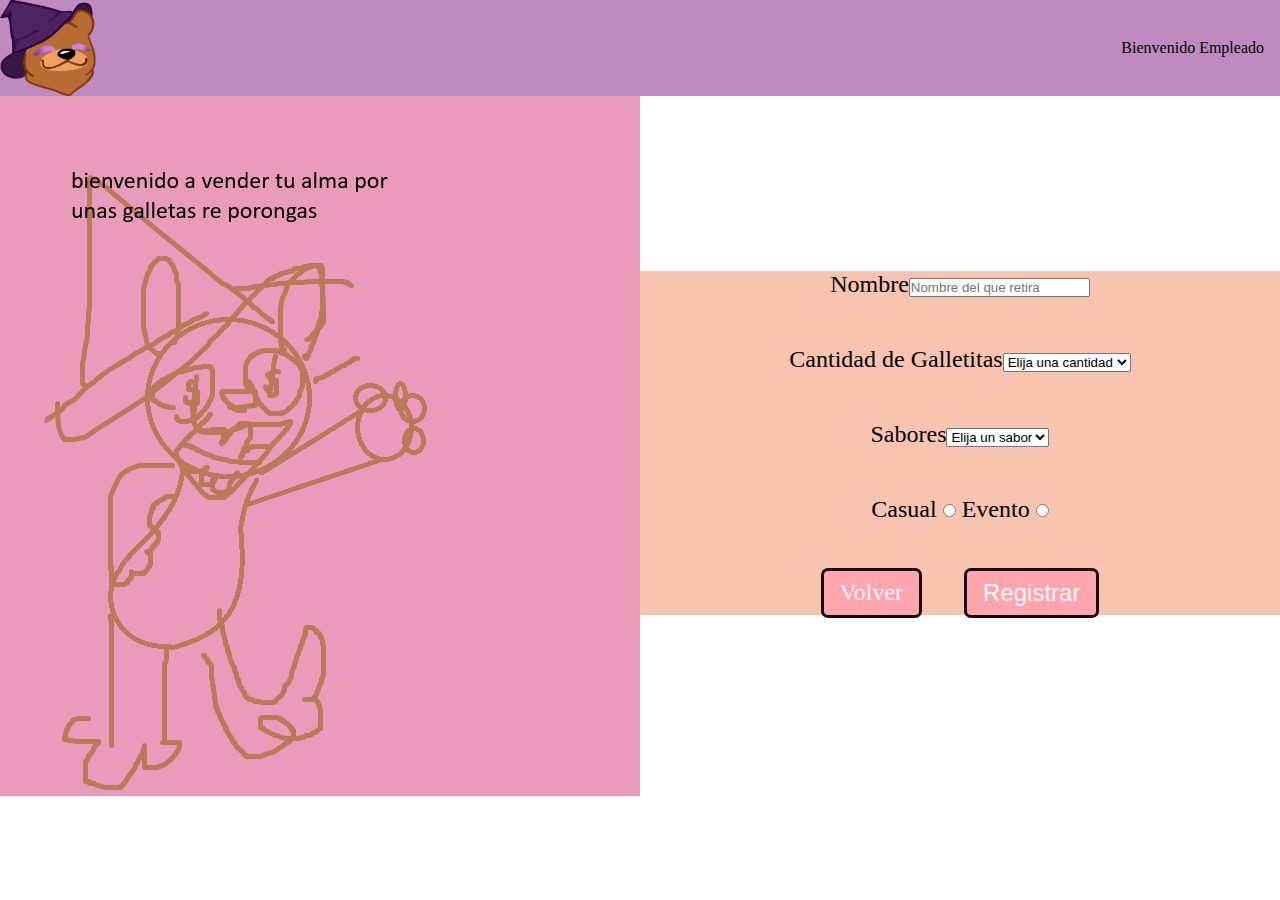
==== html/registrar.html @ 5cddc448 "Avanzando!" ====
<!DOCTYPE html>
<html lang="es">
<link rel="stylesheet" href="/estilos/registro.css">
<head>
    <meta charset="UTF-8">
    <meta name="viewport" content="width=device-width, initial-scale=1.0">
    <title>Registrar</title>
</head>
  <header>
    <img src="/cositos/osito.png" alt="osito" class="imagen_osito" />
    <span class="texto_usuario">Bienvenido Empleado</span>
  </header>
<body>
  <div class="container_general">
    <div class="galletero"><img src="/cositos/Elgalletero.png" alt="un oso :3"></div>
    <form action="" method="post" >
    <label>Nombre<input type="text" placeholder="Nombre del que retira" id="Nombre_cliente" name="cnombre" required></label>
    <label>Cantidad de Galletitas<select name="cantidad" id="cantidad" required>
        <option value="" selected hidden disabled>Elija una cantidad</option>
        <option value="12">12</option>
        <option value="24">24</option>
        <option value="36">36</option>
        <option value="48">48</option>
        <option value="00">A decidir</option>
    </select></label>

    <label>Sabores<select name="sabores" id="sabores" required>
        <option value="" selected hidden disabled>Elija un sabor</option>
        <option value="arandano">Arandano</option>
        <option value="banana">Banana</option>
        <option value="frutilla">Frutilla</option>
        <option value="leche">Leche</option>
        <option value="chocolate">Chocolate</option>
    </select></label>
<div class="ocasion">
    <label>Casual <input type="radio" name="ocasion" value="casual"></label>
    <label>Evento <input type="radio" name="ocasion" value="evento"></label>
</div>
<div class="botones_registro">
    <a href="/Index.html" class="volver">Volver</a>
    <button type="submit" class="boton">Registrar</button>
</div>
</form>
  </div>  
</body>
</html>
---- estilos/registro.css ----
:root{
--color1:#FFBDBD;
--color2:#BE8ABF;
--color3:#EA9ABB;
--color4:#FEA5AD;
--color5:#F8C3AF;
--black:#150b14;
--white:#faf6fa;
}

*{
    margin: 0;
    padding: 0;    
}

header{
background-color: var(--color2);
position: absolute;
display: flex;
justify-content: space-between;
align-items: center;
width: 100%;
}

.imagen_osito{
aspect-ratio: 1/1;
width: 6rem;
}

.texto_usuario {
margin: 0 1rem 0 0;
}

.container_general{
    height: 100%;
    width: 100%;
    display: flex;
    justify-content: center;
    align-items: center;
    padding: 10vh 0 0 0;
}

.galletero{
background-color:var(--color3);
width: 50%;
height: 50%;
}

form {
    height: 100%;
    width: 50%;
    display: flex;
    flex-direction: column;
    justify-content: space-between;
    gap: 3rem;
    align-items: center;
    font-size: 1.5rem;
    background-color: var(--color5);
}

.botones_registro{
    display: flex;
    justify-content: space-around;
gap: 3rem;
}

.volver,.boton{
    padding: 0.5rem 1rem 0.5rem 1rem;
    background-color: var(--color4);
    border-radius: .250rem;
    border: none;
    outline: .200rem solid var(--black);
    cursor: pointer;
    font-size: 1.5rem;
    color: var(--white);
}

a{
    text-decoration: none;
    color: var(--black);
}
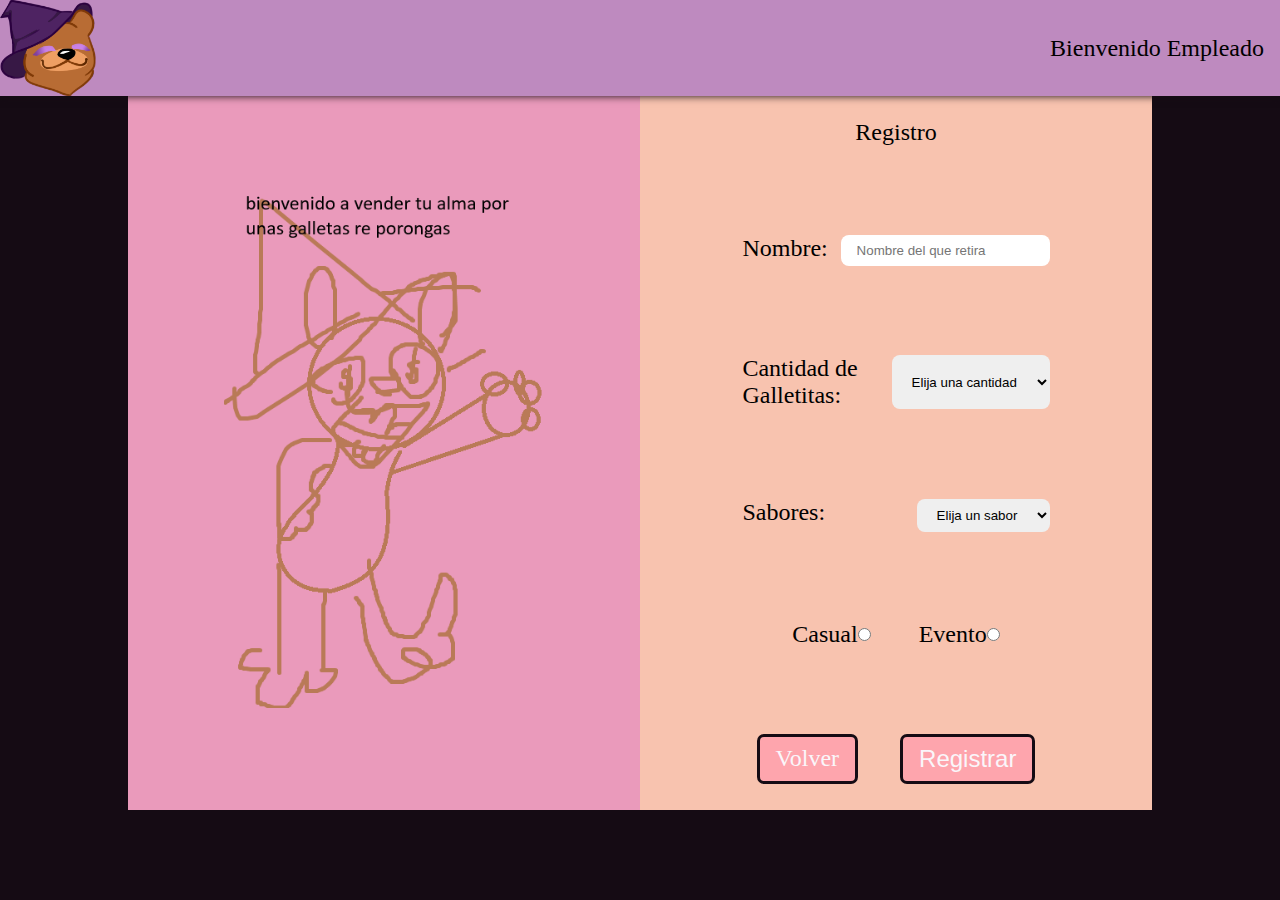
==== commit c87032c5: "Paginas principales completas" ====
--- a/html/registrar.html
+++ b/html/registrar.html
@@ -1,46 +1,55 @@
 <!DOCTYPE html>
 <html lang="es">
-<link rel="stylesheet" href="/estilos/registro.css">
-<head>
-    <meta charset="UTF-8">
-    <meta name="viewport" content="width=device-width, initial-scale=1.0">
+  <link rel="stylesheet" href="/estilos/registro.css" />
+  <head>
+    <meta charset="UTF-8" />
+    <meta name="viewport" content="width=device-width, initial-scale=1.0" />
     <title>Registrar</title>
-</head>
+  </head>
   <header>
     <img src="/cositos/osito.png" alt="osito" class="imagen_osito" />
     <span class="texto_usuario">Bienvenido Empleado</span>
   </header>
-<body>
-  <div class="container_general">
-    <div class="galletero"><img src="/cositos/Elgalletero.png" alt="un oso :3"></div>
-    <form action="" method="post" >
-    <label>Nombre<input type="text" placeholder="Nombre del que retira" id="Nombre_cliente" name="cnombre" required></label>
-    <label>Cantidad de Galletitas<select name="cantidad" id="cantidad" required>
-        <option value="" selected hidden disabled>Elija una cantidad</option>
-        <option value="12">12</option>
-        <option value="24">24</option>
-        <option value="36">36</option>
-        <option value="48">48</option>
-        <option value="00">A decidir</option>
-    </select></label>
+  <body>
+    <div class="giga-container">
+      <div class="container_general">
+        <div class="galletero">
+          <img src="/cositos/Elgalletero.png" alt="un oso :3" class="el-galletero" />
+        </div>
+        <form action="/php/insert.php" method="post">
+          <span class="titulo-registrar">Registro</span>
+          <label>Nombre:<input type="text" placeholder="Nombre del que retira" id="Nombre_cliente" name="cnombre" required /></label>
+          <label
+            >Cantidad de Galletitas:<select name="cantidad" id="cantidad" required>
+              <option value="" selected hidden disabled>Elija una cantidad</option>
+              <option value="12">12</option>
+              <option value="24">24</option>
+              <option value="36">36</option>
+              <option value="48">48</option>
+              <option value="00">A decidir</option>
+            </select></label
+          >
 
-    <label>Sabores<select name="sabores" id="sabores" required>
-        <option value="" selected hidden disabled>Elija un sabor</option>
-        <option value="arandano">Arandano</option>
-        <option value="banana">Banana</option>
-        <option value="frutilla">Frutilla</option>
-        <option value="leche">Leche</option>
-        <option value="chocolate">Chocolate</option>
-    </select></label>
-<div class="ocasion">
-    <label>Casual <input type="radio" name="ocasion" value="casual"></label>
-    <label>Evento <input type="radio" name="ocasion" value="evento"></label>
-</div>
-<div class="botones_registro">
-    <a href="/Index.html" class="volver">Volver</a>
-    <button type="submit" class="boton">Registrar</button>
-</div>
-</form>
-  </div>  
-</body>
-</html>+          <label
+            >Sabores:<select name="sabores" id="sabores" required>
+              <option value="" selected hidden disabled>Elija un sabor</option>
+              <option value="arandano">Arandano</option>
+              <option value="banana">Banana</option>
+              <option value="frutilla">Frutilla</option>
+              <option value="leche">Leche</option>
+              <option value="chocolate">Chocolate</option>
+            </select></label
+          >
+          <div class="ocasion">
+            <label>Casual <input type="radio" name="ocasion" value="casual" /></label>
+            <label>Evento <input type="radio" name="ocasion" value="evento" /></label>
+          </div>
+          <div class="botones_registro">
+            <a href="/Index.html" class="volver">Volver</a>
+            <button type="submit" class="boton">Registrar</button>
+          </div>
+        </form>
+      </div>
+    </div>
+  </body>
+</html>
--- a/estilos/registro.css
+++ b/estilos/registro.css
@@ -20,8 +20,11 @@
 justify-content: space-between;
 align-items: center;
 width: 100%;
+box-shadow: 0 0 .5rem 0 var(--black);
 }
-
+body{
+    background-color: var(--black);
+}
 .imagen_osito{
 aspect-ratio: 1/1;
 width: 6rem;
@@ -29,35 +32,55 @@
 
 .texto_usuario {
 margin: 0 1rem 0 0;
+font-size: 1.5rem;
 }
-
+.giga-container{
+    width: 100vw;
+    height: 100vh;
+    display: flex;
+    justify-content: center;
+    align-items: center;
+}
 .container_general{
     height: 100%;
     width: 100%;
     display: flex;
     justify-content: center;
     align-items: center;
-    padding: 10vh 0 0 0;
 }
-
 .galletero{
-background-color:var(--color3);
-width: 50%;
-height: 50%;
+    width: 40vw;
+    height: 80vh;
+    background-color: var(--color3);
+    display: flex;
+    justify-content: center;
 }
-
+.el-galletero{
+    width: 20rem;
+   object-fit: contain;
+    
+}
 form {
-    height: 100%;
-    width: 50%;
+    width: 40vw;
+    height: 80vh;
     display: flex;
     flex-direction: column;
-    justify-content: space-between;
-    gap: 3rem;
+    justify-content: space-around;
+    gap: 2rem;
     align-items: center;
     font-size: 1.5rem;
     background-color: var(--color5);
 }
-
+label{
+    width: 60%;
+    display: flex;
+    justify-content: space-between;
+}
+#Nombre_cliente, select{
+padding: .5rem 1rem;
+border: none;
+border-radius: .5rem;
+}
 .botones_registro{
     display: flex;
     justify-content: space-around;
@@ -78,4 +101,8 @@
 a{
     text-decoration: none;
     color: var(--black);
+}
+.ocasion{
+    display: flex;
+    gap: 3rem;
 }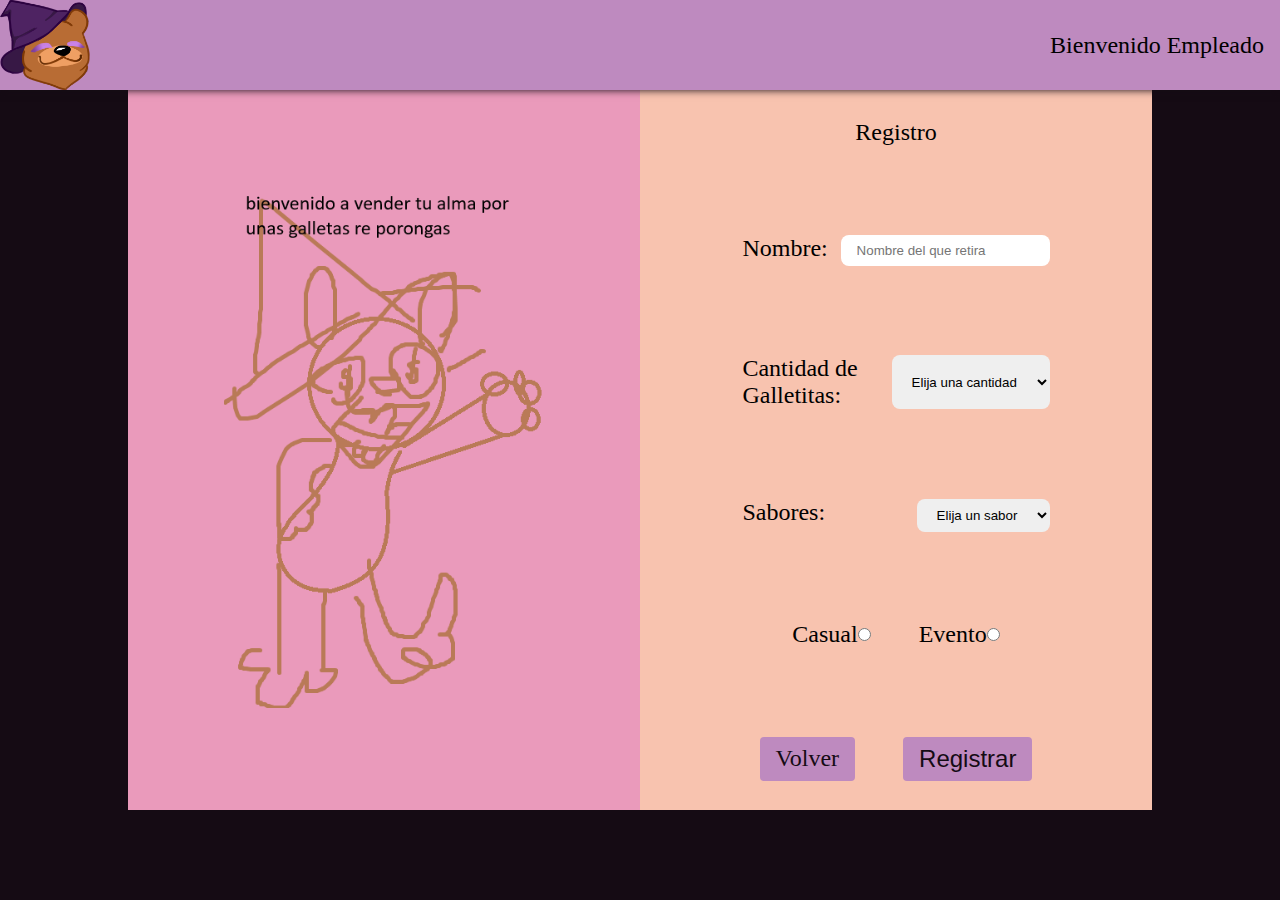
==== commit 6c24fbaa: "Toques finales" ====
--- a/html/registrar.html
+++ b/html/registrar.html
@@ -1,6 +1,7 @@
 <!DOCTYPE html>
 <html lang="es">
   <link rel="stylesheet" href="/estilos/registro.css" />
+  <link rel="stylesheet" href="/estilos/header.css">
   <head>
     <meta charset="UTF-8" />
     <meta name="viewport" content="width=device-width, initial-scale=1.0" />
--- a/estilos/registro.css
+++ b/estilos/registro.css
@@ -13,26 +13,8 @@
     padding: 0;    
 }
 
-header{
-background-color: var(--color2);
-position: absolute;
-display: flex;
-justify-content: space-between;
-align-items: center;
-width: 100%;
-box-shadow: 0 0 .5rem 0 var(--black);
-}
 body{
     background-color: var(--black);
-}
-.imagen_osito{
-aspect-ratio: 1/1;
-width: 6rem;
-}
-
-.texto_usuario {
-margin: 0 1rem 0 0;
-font-size: 1.5rem;
 }
 .giga-container{
     width: 100vw;
@@ -89,13 +71,12 @@
 
 .volver,.boton{
     padding: 0.5rem 1rem 0.5rem 1rem;
-    background-color: var(--color4);
+    background-color: var(--color2);
     border-radius: .250rem;
     border: none;
-    outline: .200rem solid var(--black);
     cursor: pointer;
     font-size: 1.5rem;
-    color: var(--white);
+    color: var(--black);
 }
 
 a{
--- a/estilos/header.css
+++ b/estilos/header.css
@@ -0,0 +1,34 @@
+:root{
+--color1:#FFBDBD;
+--color2:#BE8ABF;
+--color3:#EA9ABB;
+--color4:#FEA5AD;
+--color5:#F8C3AF;
+--black:#150b14;
+--white:#faf6fa;
+}
+
+*{
+    margin: 0;
+    padding: 0;    
+}
+
+header{
+    background-color: var(--color2);
+    position: absolute;
+    display: flex;
+    justify-content: space-between;
+    align-items: center;
+    width: 100%;
+    height: 10vh;
+    box-shadow: 0 0 .5rem 0 var(--black);
+}
+    
+.imagen_osito{
+    aspect-ratio: 1/1;
+    height: 100%;
+}
+.texto_usuario {
+    margin: 0 1rem 0 0;
+    font-size: 1.5rem;
+}